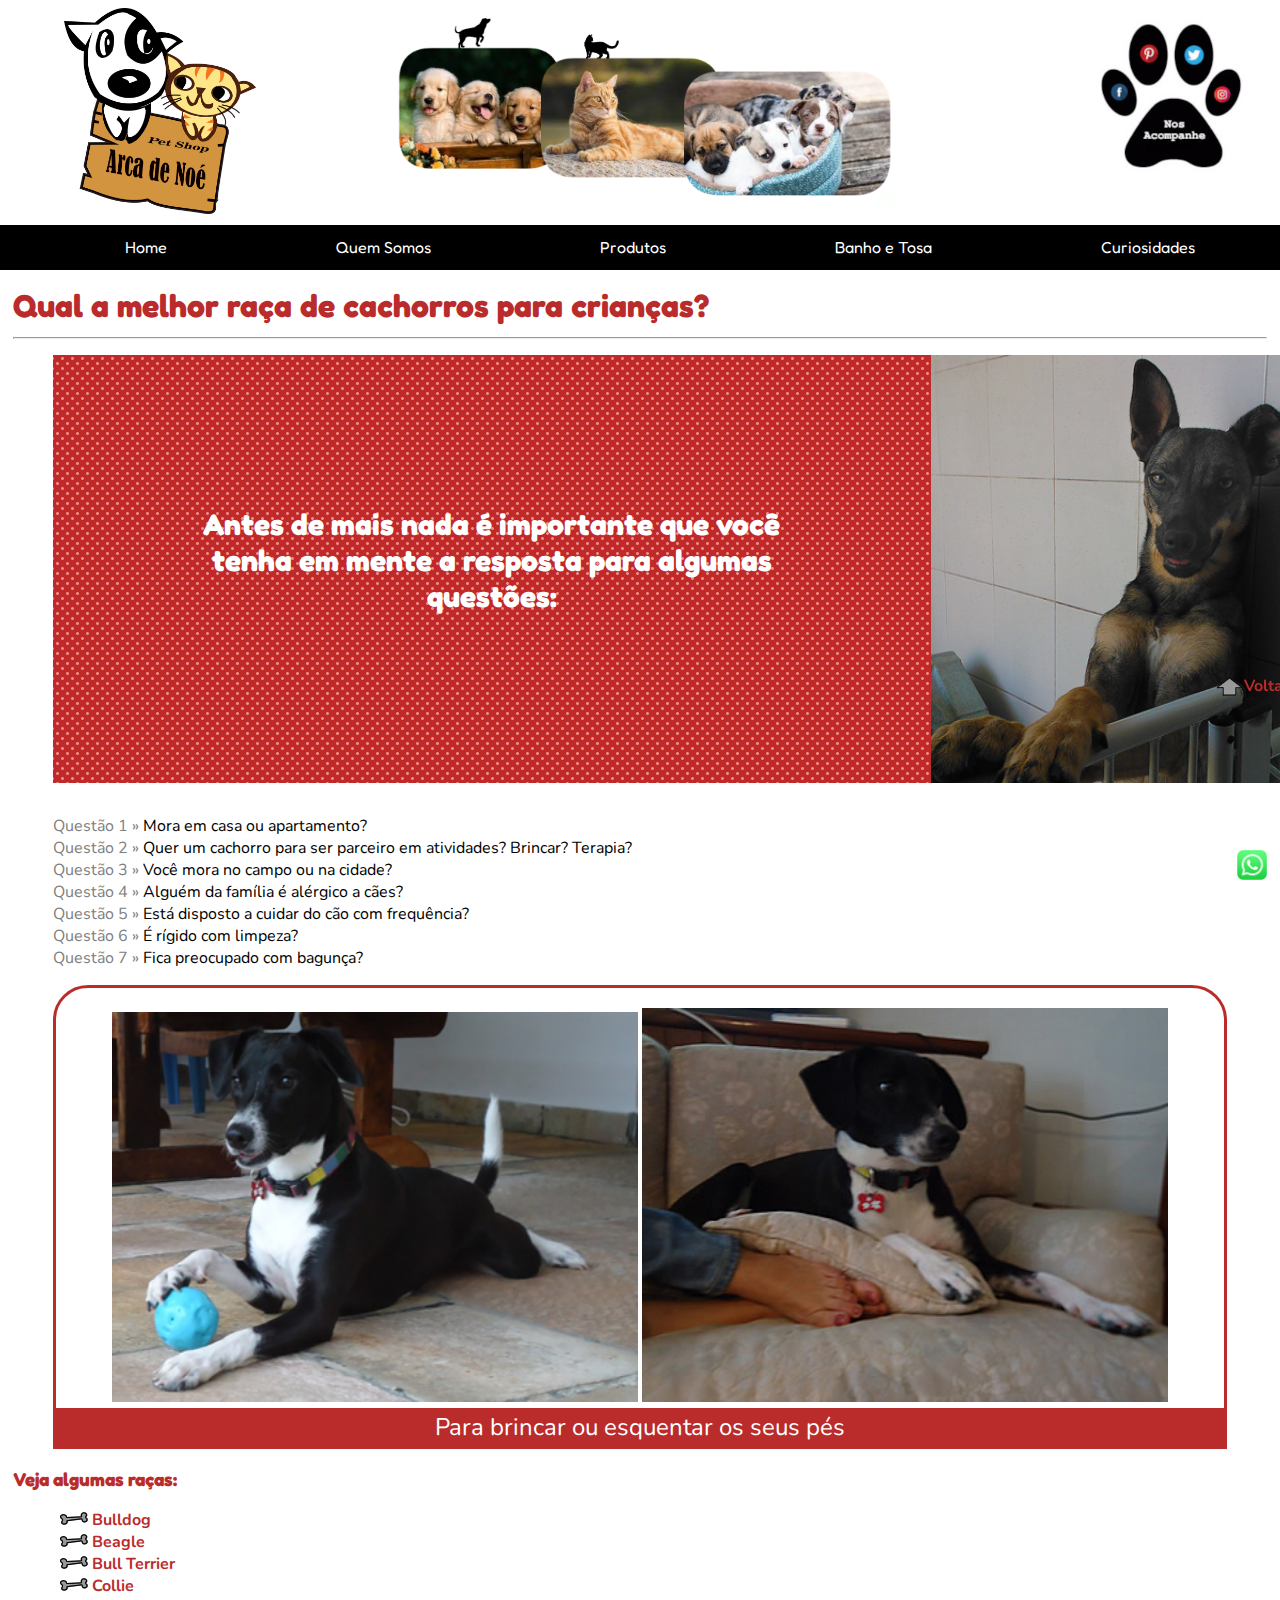
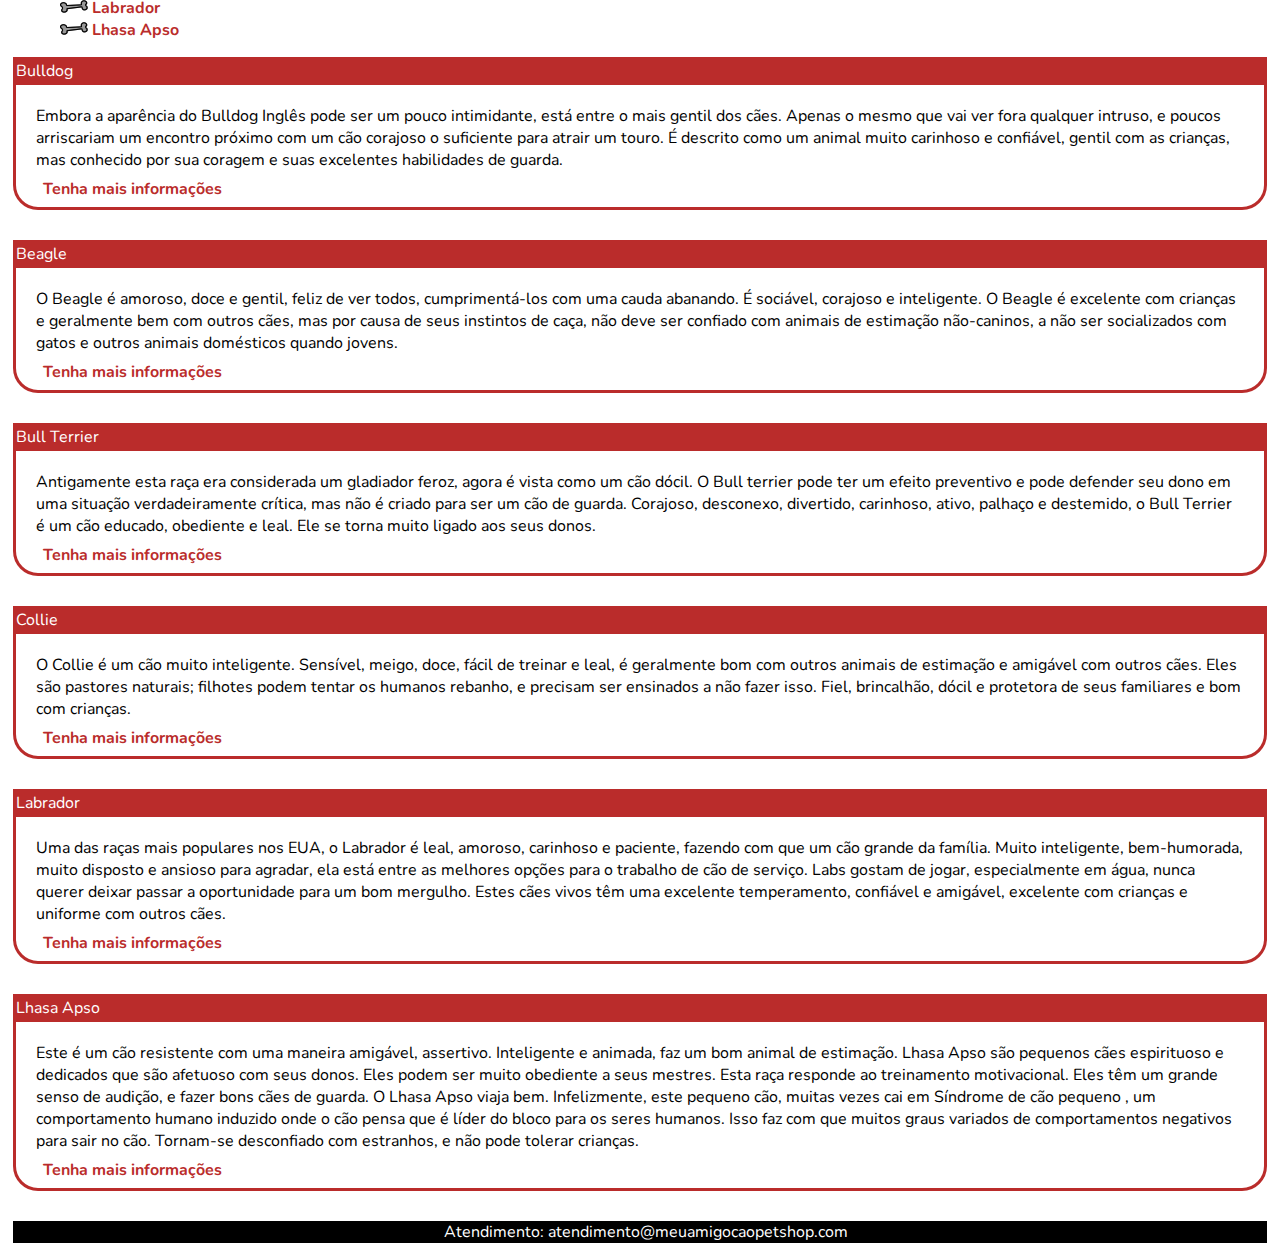
==== Projeto_Senac/curiosidades.html @ 394ee130 "front-end finalizado" ====
<!DOCTYPE html>
<html lang="pt-br">
<head>
  <meta charset="UTF-8">
  <meta name="viewport" content="width=device-width, initial-scale=1">

  <title>Curiosidades</title>

  <link rel="stylesheet" href="./css/style.css">
  <link rel="stylesheet" href="https://fonts.googleapis.com/css2?family=Nunito:wght@300&display=swap">
  <link rel="stylesheet" href="https://fonts.googleapis.com/css2?family=Fredoka+One&display=swap">

  <script src="http://ajax.googleapis.com/ajax/libs/jquery/1.11.0/jquery.min.js"></script>
  <script src="js/jquery.singlePageNav.js"></script>
</head>
<body>
  <a id="top"></a>
  <header>


    <div class="menu1">


<!-- ediçao banner -->

<img class="banner1" src="./css/images/banner.png" alt="banner">



<!-- logo tipo -->
<img class="logo" src="./css/images/petshop.jpg" alt="logo da petshop">




<!-- redes sociais -->
<img id="redes" src="./css/images/pata.jpg" usemap="#image-map">
<map name="image-map">
<area target="_blank" alt="FACEBOOK" title="FACEBOOK" href="https://pt-br.facebook.com/" coords="15,86,64,153" shape="rect">
<area target="_blank" alt="PINTEREST" title="PINTEREST" href="https://br.pinterest.com/" coords="56,21,99,93" shape="rect">
<area target="_blank" alt="TWITTER" title="TWITTER" href="https://twitter.com/" coords="160,0,101,53" shape="rect">
<area target="_blank" alt="INSTAGRAM" title="INSTAGRAM" href="https://www.instagram.com/" coords="130,74,201,138" shape="rect">
</map>


<nav class="list single-page-nav">
<!-- menu -->

<ol>

<a href="./index.html"><li>Home</li></a>
<a href="./pet_quem_somos.html"><li>Quem Somos</li></a>
<a href="./tabeladog.html"><li>Produtos</li></a>
<a href="./formulario.html"><li>Banho e Tosa</li></a>
<a href="./curiosidades.html"><li>Curiosidades</li></a>

</ol>

</nav>
        </div>

</header>

  <div id="container_curiosidades">
    <section id="inicio">
      <h1>Qual a melhor raça de cachorros para crianças?</h1>
      
      <hr>

      <figure>
        <h2>Antes de mais nada é importante que você tenha em mente a resposta para algumas questões:</h2>
        <img src="./css/images/importante-saber.jpg" alt="cachorro em pé">
      </figure>
    </section>

    <section id="perguntas">
      <ul>
        <li><span class="questao">Questão 1 »</span> Mora em casa ou apartamento?</li>
        <li><span class="questao">Questão 2 »</span> Quer um cachorro para ser parceiro em atividades? Brincar? Terapia?</li>
        <li><span class="questao">Questão 3 »</span> Você mora no campo ou na cidade?</li>
        <li><span class="questao">Questão 4 »</span> Alguém da família é alérgico a cães?</li>
        <li><span class="questao">Questão 5 »</span> Está disposto a cuidar do cão com frequência?</li>
        <li><span class="questao">Questão 6 »</span> É rígido com limpeza?</li>
        <li><span class="questao">Questão 7 »</span> Fica preocupado com bagunça?</li>
      </ul>
    </section>

    <section id="imagens_meio">
      <figure>
        <img src="./css/images/bolinha.JPG" alt="cachorro brincando com a bolinha">
        <img src="./css/images/esquentar-pes.JPG" alt="cachorro esquentando os pés">
        <figcaption>Para brincar ou esquentar os seus pés</figcaption>
      </figure>
    </section>

    <nav id="links">
      <div></div>
      <h3>Veja algumas raças:</h3>
      <ul>
        <li><a href="#bulldog"><img src="./css/images/ossinho.png" alt="ossinho"> Bulldog</a></li>
        <li><a href="#beagle"><img src="./css/images/ossinho.png" alt="ossinho"> Beagle</a></li>
        <li><a href="#bull_terrier"><img src="./css/images/ossinho.png" alt="ossinho"> Bull Terrier</a></li>
        <li><a href="#collie"><img src="./css/images/ossinho.png" alt="ossinho"> Collie</a></li>
        <li><a href="#labrador"><img src="./css/images/ossinho.png" alt="ossinho"> Labrador</a></li>
        <li><a href="#lhasa_apso"><img src="./css/images/ossinho.png" alt="ossinho"> Lhasa Apso</a></li>
      </ul>
    </nav>

    <section id="racas">
      <dl>
        <dt id="bulldog">Bulldog</dt>
        <dd>Embora a aparência do Bulldog Inglês pode ser um pouco intimidante, está entre o mais gentil dos cães. Apenas o mesmo que vai ver fora qualquer intruso, e poucos arriscariam um encontro próximo com um cão corajoso o suficiente para atrair um touro. É descrito como um animal muito carinhoso e confiável, gentil com as crianças, mas conhecido por sua coragem e suas excelentes habilidades de guarda.<br>
        <a href="https://pt.wikipedia.org/wiki/Buldogue" target="_blank">Tenha mais informações</a>
        </dd>

        <dt id="beagle">Beagle</dt>
        <dd>O Beagle é amoroso, doce e gentil, feliz de ver todos, cumprimentá-los com uma cauda abanando. É sociável, corajoso e inteligente. O Beagle é excelente com crianças e geralmente bem com outros cães, mas por causa de seus instintos de caça, não deve ser confiado com animais de estimação não-caninos, a não ser socializados com gatos e outros animais domésticos quando jovens.<br>
        <a href="https://pt.wikipedia.org/wiki/Beagle" target="_blank">Tenha mais informações</a>
        </dd>

        <dt id="bull_terrier">Bull Terrier</dt>
        <dd>Antigamente esta raça era considerada um gladiador feroz, agora é vista como um cão dócil. O Bull terrier pode ter um efeito preventivo e pode defender seu dono em uma situação verdadeiramente crítica, mas não é criado para ser um cão de guarda. Corajoso, desconexo, divertido, carinhoso, ativo, palhaço e destemido, o Bull Terrier é um cão educado, obediente e leal. Ele se torna muito ligado aos seus donos.<br>
        <a href="https://pt.wikipedia.org/wiki/Bull_terrier" target="_blank">Tenha mais informações</a>
        </dd>

        <dt id="collie">Collie</dt>
        <dd>O Collie é um cão muito inteligente. Sensível, meigo, doce, fácil de treinar e leal, é geralmente bom com outros animais de estimação e amigável com outros cães. Eles são pastores naturais; filhotes podem tentar os humanos rebanho, e precisam ser ensinados a não fazer isso. Fiel, brincalhão, dócil e protetora de seus familiares e bom com crianças.<br>
        <a href="https://pt.wikipedia.org/wiki/Collie_(tipo_de_cão)" target="_blank">Tenha mais informações</a>
        </dd>

        <dt id="labrador">Labrador</dt>
        <dd>Uma das raças mais populares nos EUA, o Labrador é leal, amoroso, carinhoso e paciente, fazendo com que um cão grande da família. Muito inteligente, bem-humorada, muito disposto e ansioso para agradar, ela está entre as melhores opções para o trabalho de cão de serviço. Labs gostam de jogar, especialmente em água, nunca querer deixar passar a oportunidade para um bom mergulho. Estes cães vivos têm uma excelente temperamento, confiável e amigável, excelente com crianças e uniforme com outros cães.<br>
        <a href="https://pt.wikipedia.org/wiki/Labrador_retriever" target="_blank">Tenha mais informações</a>
        </dd>

        <dt id="lhasa_apso">Lhasa Apso</dt>
        <dd>Este é um cão resistente com uma maneira amigável, assertivo. Inteligente e animada, faz um bom animal de estimação. Lhasa Apso são pequenos cães espirituoso e dedicados que são afetuoso com seus donos. Eles podem ser muito obediente a seus mestres. Esta raça responde ao treinamento motivacional. Eles têm um grande senso de audição, e fazer bons cães de guarda. O Lhasa Apso viaja bem. Infelizmente, este pequeno cão, muitas vezes cai em Síndrome de cão pequeno , um comportamento humano induzido onde o cão pensa que é líder do bloco para os seres humanos. Isso faz com que muitos graus variados de comportamentos negativos para sair no cão. Tornam-se desconfiado com estranhos, e não pode tolerar crianças.<br>
        <a href="https://pt.wikipedia.org/wiki/Lhasa_apso" target="_blank">Tenha mais informações</a>
        </dd>
      </dl>
    </section>
    <div id="subir">
      <a href="#top">Voltar</a>
    </div>
    <footer>
      <p>Atendimento: atendimento@meuamigocaopetshop.com</p>
            <a href="https://api.whatsapp.com/send?phone=11958817525">
        <img src="./css/images/wpp.png" alt="envie-nos uma mensagem" class="wpp">
      </a>
    </footer>
  </div>

  <script>
    // Prevent console.log from generating errors in IE for the purposes of the demo
    if (!window.console) console = {
        log: function() {}
    };

    // The actual plugin
    $('.single-page-nav').singlePageNav({
      offset: $('.single-page-nav').outerHeight(),
      filter: ':not(.external)',
      updateHash: true,
      beforeStart: function() {
        console.log('begin scrolling');
      },
      onComplete: function() {
        console.log('done scrolling');
      }
    });
  </script>
</body>
</html>
---- Projeto_Senac/css/style.css ----
/*CSS DOCUMENT*/
/*font*/
@import url('https://fonts.googleapis.com/css2?family=Fredoka+One&display=swap');
@import url('https://fonts.googleapis.com/css2?family=Nunito:wght@300&display=swap');


/*body*/

body, dl, dt, dd {
    min-width: 1000px;
    margin-left: auto;
    margin-right: auto;
    font-family: 'Nunito', sans-serif;
}

/*link*/

/*Quem_Somos*/

/*paragráfo*/
#para{
    margin-left: 2%;
   }
   
   /*iframe*/
   
   #container_pet_quem_somos iframe{
       width: 100%;
       height: 300px;
   }

   /* formulário */
   #container_formulario #inicio h1, hr {
    color: #ba2c2b;
  }
  
  #container_formulario #postit {
    background: url(./images/postit.jpg) no-repeat center;
    background-size: 75%;
    font-size: 100%;
    min-width: 300px;
    text-align: center;
    padding: 4%;
    width: 20%;
  }

  #container_formulario #dog_banho {
    bottom: 5%;
    position: fixed;
    right: 0%;
  }
  
  #container_formulario #form {
    background-color: gray;
    border-radius: 0 5px 0 5px;
    padding: 1%;
    width: 80%;
  }
  
  #container_formulario #form fieldset {
    background-color: #ffffff;
    border: solid white;
    border-radius: 0 10px 0 10px;
    margin: 1%;
  }
  
  #container_formulario #form fieldset legend {
    background-color: #ba2c2b;
    color: white;
  }
  
  #container_formulario #form .titulo_form {
    background-color: #ba2c2b;
    padding: 0.5%;
    margin-left: -1.5%;
  }
  
  #container_formulario #form .rotulo {
    display: block;
    float: left;
    width: 10%;
  }
  
  #container_formulario #form input[type="text"], input[type="email"], input[type="tel"] {
    width: 60%;
  }
  
  #container_formulario #form input[type="submit"] {
    background-color: #ba2c2b;
    border-radius: 50px;
    color: white;
    margin: 3% 0;
    padding: 0.5% 2%;
  }
  
  #container_formulario footer {
    background-color: black;
    color: white;
    text-align: center;
  }  

   /* curiosidades */
   /* INICIO */
   #container_curiosidades {
     margin: 1%;
   }
#container_curiosidades #inicio {
    display: table;
  }
  
  #container_curiosidades #inicio h1, hr {
    color: #ba2c2b;
    margin: 0 0 1% 0;
  }
  
  #container_curiosidades #inicio figure {
    background-image: url(./images/back-bolinha.gif);
    display: table;
    text-align: center;
    width: 100%;
  }
  
  #container_curiosidades #inicio h2 {
    color: #ffffff;
    font-size: 30px;
    float: left;
    padding: 10%;
    width: 50%;
  }
  
  #container_curiosidades #inicio img {
    float: right;
    width: 30%;  
  }
  
  /* PERGUNTAS */
  #container_curiosidades #perguntas ul li {
    list-style-type: none;
    padding: 0;
  }
  
  #container_curiosidades #perguntas ul .questao {
    color: gray;
  }
  
  /* IMAGENS DO MEIO */
  #container_curiosidades #imagens_meio figure {
    border: solid #ba2c2b;
    border-radius: 35px 35px 0 0;
    padding: 20px 0 0 0;
    text-align: center;
  }
  
  #container_curiosidades #imagens_meio figure img {
    width: 45%;
  }
  
  #container_curiosidades #imagens_meio figure figcaption {
    background-color: #ba2c2b;
    color: #ffffff;
    font-size: 24px;
    padding: 3px 0;
  }
  
  /* LINKS PARA AS RAÇAS NA MESMA PÁGINA */
  #container_curiosidades #links ul {
    list-style: none;
  }
  
  #container_curiosidades #links ul li a {
    color: #ba2c2b;
    font-weight: bold;
    padding: 7px;
    text-decoration: none;
  }
    
  #container_curiosidades #links ul li a:hover {
    text-decoration: underline;
  }  
  
  /* SOBRE AS RAÇAS */
  #container_curiosidades #racas dt {
    background-color: #ba2c2b;
    color: #ffffff;
    padding: 3px;
  }
  
  #container_curiosidades #racas dd {
    border: solid #ba2c2b;
    border-radius: 0 0 25px 25px;
    margin-bottom: 30px;
    margin-top: -3px;
    padding: 20px 20px 0;
  }
  
  #container_curiosidades #racas dd a[target="_blank"] {
    color: #ba2c2b;
    display: inline-block;
    font-weight: bold;
    padding: 7px;
    text-decoration: none;
  }
  
  #container_curiosidades #racas dd a[target="_blank"]:hover {
    text-decoration: underline;
  }
  
  /* SETA PARA VOLTAR */
  #container_curiosidades #subir {
    position: fixed;
    right: 0px;
    top: 75%;
    width: 5%;
  }
  
  #container_curiosidades #subir a {
    background: url(./images/seta-voltar.png) no-repeat left center;
    color: #ba2c2b;
    font-weight: bold;
    padding: 1.75em;
    text-decoration: none;
  }
  
  #container_curiosidades #subir a:hover {
    background: url(./images/seta-voltar-hover.png) no-repeat left center;
    text-decoration: underline;
  }
   
   /*quem somos*/
   
   #container_pet_quem_somos #quem_somos{
       display: table;   
   }
   
   
   #container_pet_quem_somos img{
       float: left; 
       width: 20%;
       height: auto;
       margin-right: 30px;
       border-radius: 50%;
       box-shadow: 2px 1px 10px ;
   
   }
   
   #container_pet_quem_somos #art {
       text-align: justify;
       float:left;
       width: 70%;
   }
   
   /*Titulo*/
   #container_pet_quem_somos .tema {
       text-align: center;
       width: 10%;
   }
   
   h2, h3{
       color: #ba2c2b;
   }
   
   h1, h2, h3, h4, h5, h6{
       font-family: 'Fredoka One', cursive;
       
   }
/*Final quem_somos*/

/*tabela*/

/*fonte baixado do site da google*/
/*Configuração geral da tabela */
#container_tabela {
    width: 90%; /*em relaçao ao body*/
    margin: auto;
    padding: 1%;
    min-width: 1000px; /*padrão do projeto*/
}

/*div da tabela: tamanho*/
#container_tabela table {
    width: 65%;
    margin: auto;
}

/*titulo da tabela*/
#container_tabela caption {
    font-size: 35px;
    border: 1px solid black;
    background-color: bisque;
}

/*cabeçalho da tabela: Prod Marca Preço*/
#container_tabela th {
    font-size: 25px;
    color: #ba2c2b;
}

/*ediçao da fonte e parte central da tabela*/
#container_tabela td {
    font-family: 'Nunito', sans-serif;/*Padrao*/
    text-align: center;
    font-size: 20px;
}

/*ediçao da borda, alinham.central e cor de fundo*/
#container_tabela tbody {
    border: solid black 2px;
    align-content: center;
    background-color: white;
}

/*tamanho das figuras da tabela*/
#container_tabela img {
    width: 35%; 
}

/*Mensagem do rodape dentro da tabela*/
#container_tabela tfoot {
    background-color: bisque;
}
/*Fim tabela*/

/* ediçao do cabeçalho */


/* imagens */
.banner1{
    width: 40%;
    padding: 0;
    margin: 0;
    padding-left: 10%;
}

#redes{
    width: 14%;
    float: right;
    padding-right: 1%;

}



.logo{
    width: 15%;
    float: left;
    padding-right: 2%;
    padding: 0;
    margin: 0;
    padding-left: 5%;
}
/* imagens */

header h1{
    margin: 0%;
    padding: 0%;
}


/* menu litas */


header .menu1{
    background-color: rgb(255, 255, 255);
    /* height: 260px; */
    width: 100%;

    font-family: 'Fredoka One', cursive;
}



header .menu1 a:hover {
    background-color: rgb(190, 55, 37);
    padding: auto;
}
header .menu1 a{
    text-decoration: none;
    list-style: none;
    padding: 1% 0%;
    color: rgb(255, 255, 255);
}
  header .menu1 ol{
      background-color: black;
}

.list ol{
    display: flex;
    justify-content: space-around;
    bottom: 10px
}

/* fim do cabeçalho */





/* ediçao do home */


#home{
    display: table;
}


#home img{
    width: 90%;

}
/* sessoes */

#home .banner{
    width: 45%;
    float: left;

}

#home .sessao1{
    width: 25%;
    float: left;
}


#home .sessao2{
    width: 25%;
    float: left;
    padding-left: 1%;
}



/* sessoes imagens */
.osso{
    width: 50%;
    padding-left: 10%;
    padding-top: 25%;
}
.mutley, .cachorro2{
    width: 28%;
    padding-left: 5%;
    padding-top: 15%;
}
.cachorro{       /* banner da home */
    width: 100%;
    padding-left: 7%;
    padding-top: 8%;
}
.gato{
    width: 100%;
    padding-top: 15%;
    padding-left: 8%;
}
.gifgato{
    padding-top: 30%;
}
/* sessoes imagens */




/* audio */

.audio{
    width: 90%;
    padding-left: 5%;
}
/* audio */



/* textos */

.banner h2, p{
    text-align: center;
    padding-left: 1%;
   
}
.sessao1 h2{
    font-size: 20px;
}

#home .sessao1 h2{
    text-align: center;
}

#home .sessao2 h2{
    text-align: center;
    float: right;
    padding-right: 7%;
}


/* link whatsapp */
  .wpp{
    width: 30px;
    position: fixed;
    bottom: 20px;
    right: 1%;
}

/* footer */
footer {
  background-color: black;
  color: white;
  text-align: center;
}
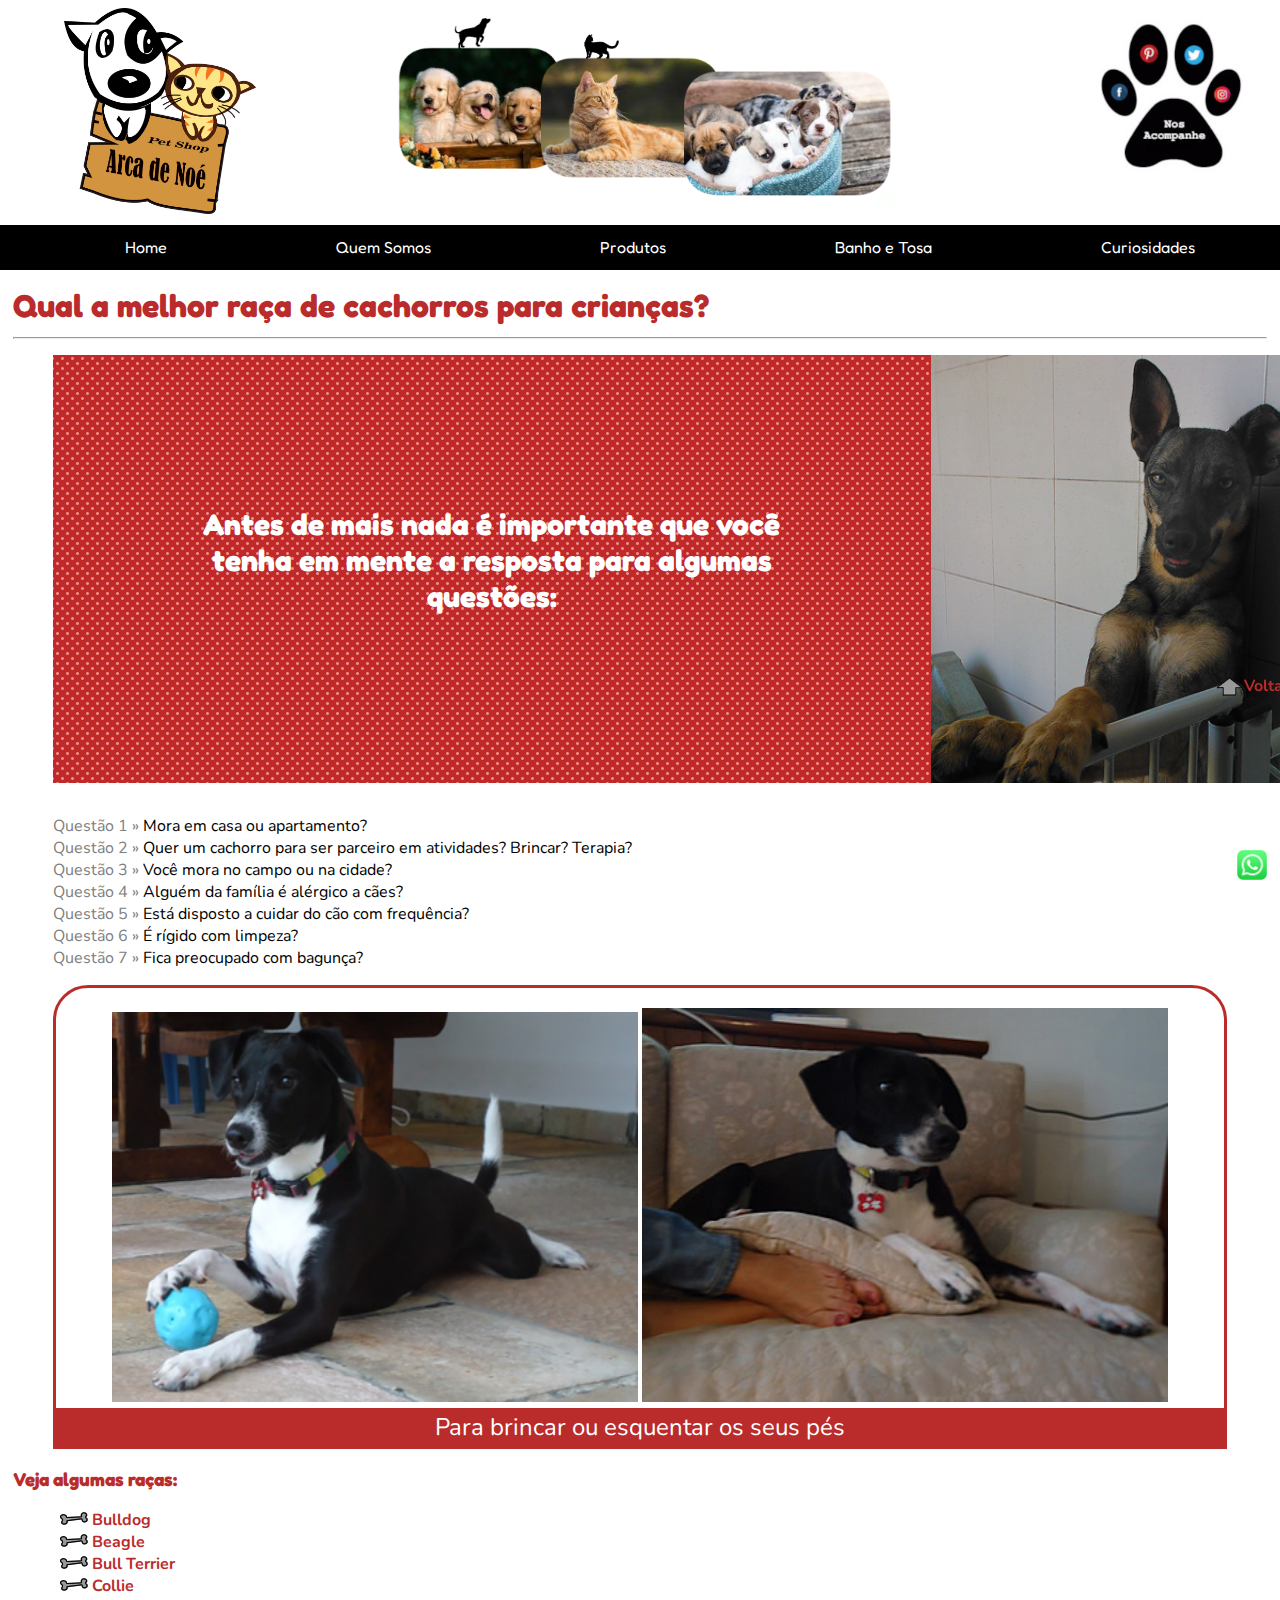
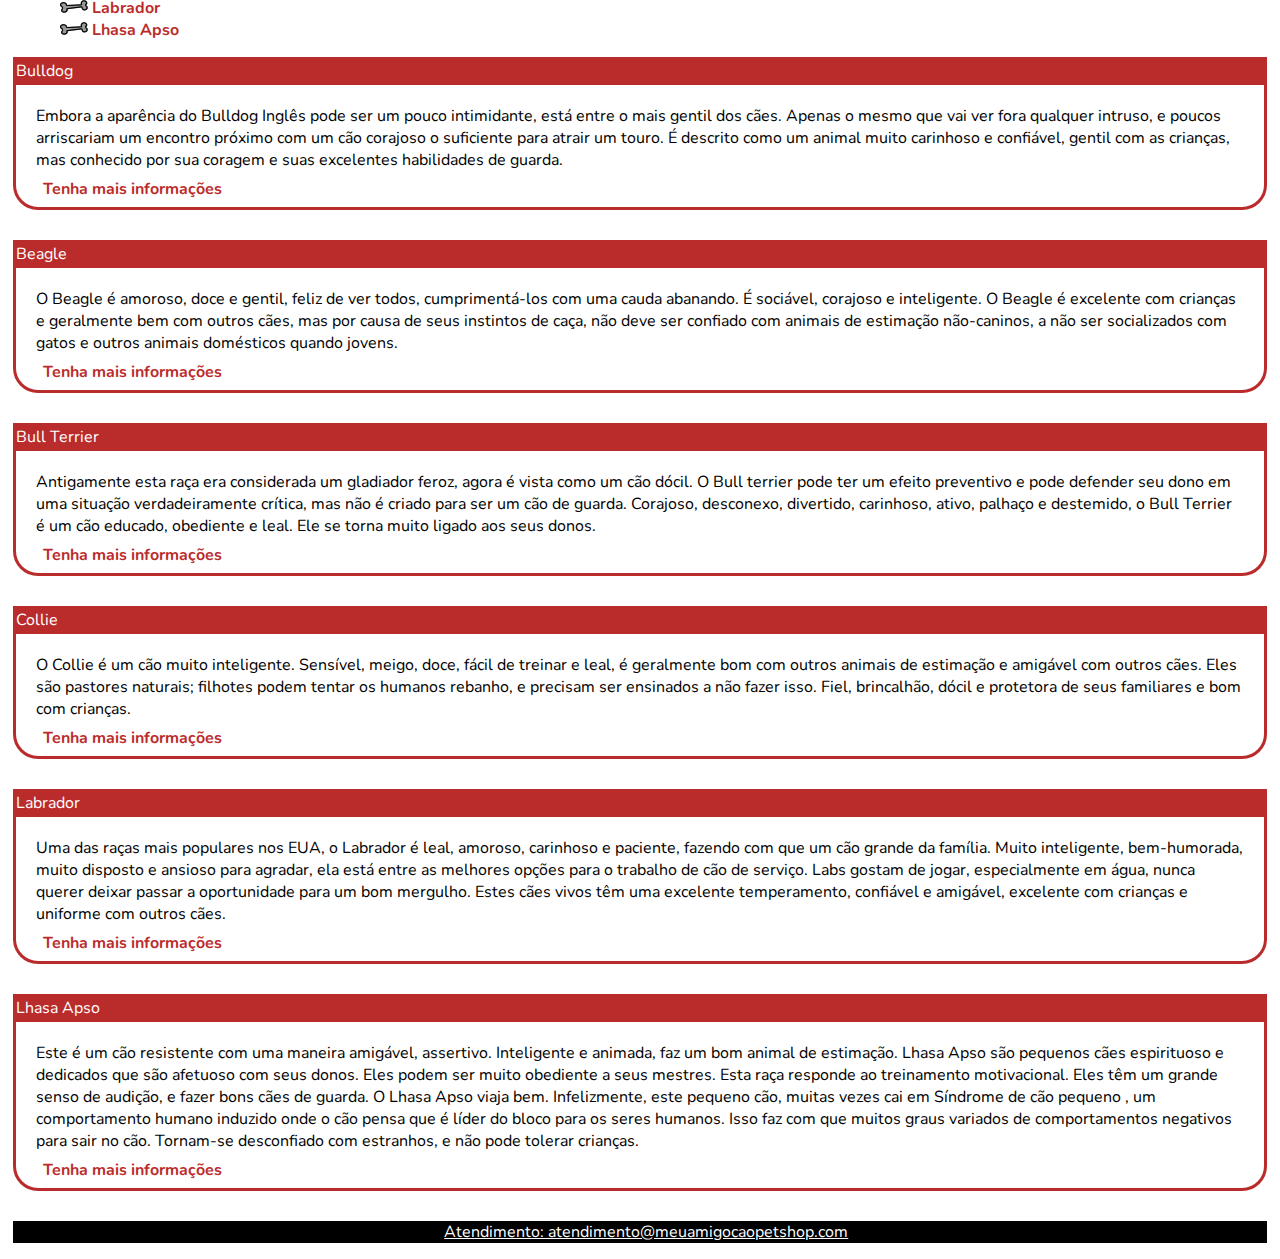
==== commit 1f96a375: "projeto petshop" ====
--- a/Projeto_Senac/curiosidades.html
+++ b/Projeto_Senac/curiosidades.html
@@ -143,7 +143,9 @@
       <a href="#top">Voltar</a>
     </div>
     <footer>
-      <p>Atendimento: atendimento@meuamigocaopetshop.com</p>
+      <a href=""> <p>Atendimento: atendimento@meuamigocaopetshop.com</p> </a>
+      <a href="https://api.whatsapp.com/send?phone=11958817525">
+        
             <a href="https://api.whatsapp.com/send?phone=11958817525">
         <img src="./css/images/wpp.png" alt="envie-nos uma mensagem" class="wpp">
       </a>
--- a/Projeto_Senac/css/style.css
+++ b/Projeto_Senac/css/style.css
@@ -504,3 +504,7 @@
   color: white;
   text-align: center;
 }
+
+footer a:visited {
+  color: rgb(255, 255, 255);
+}